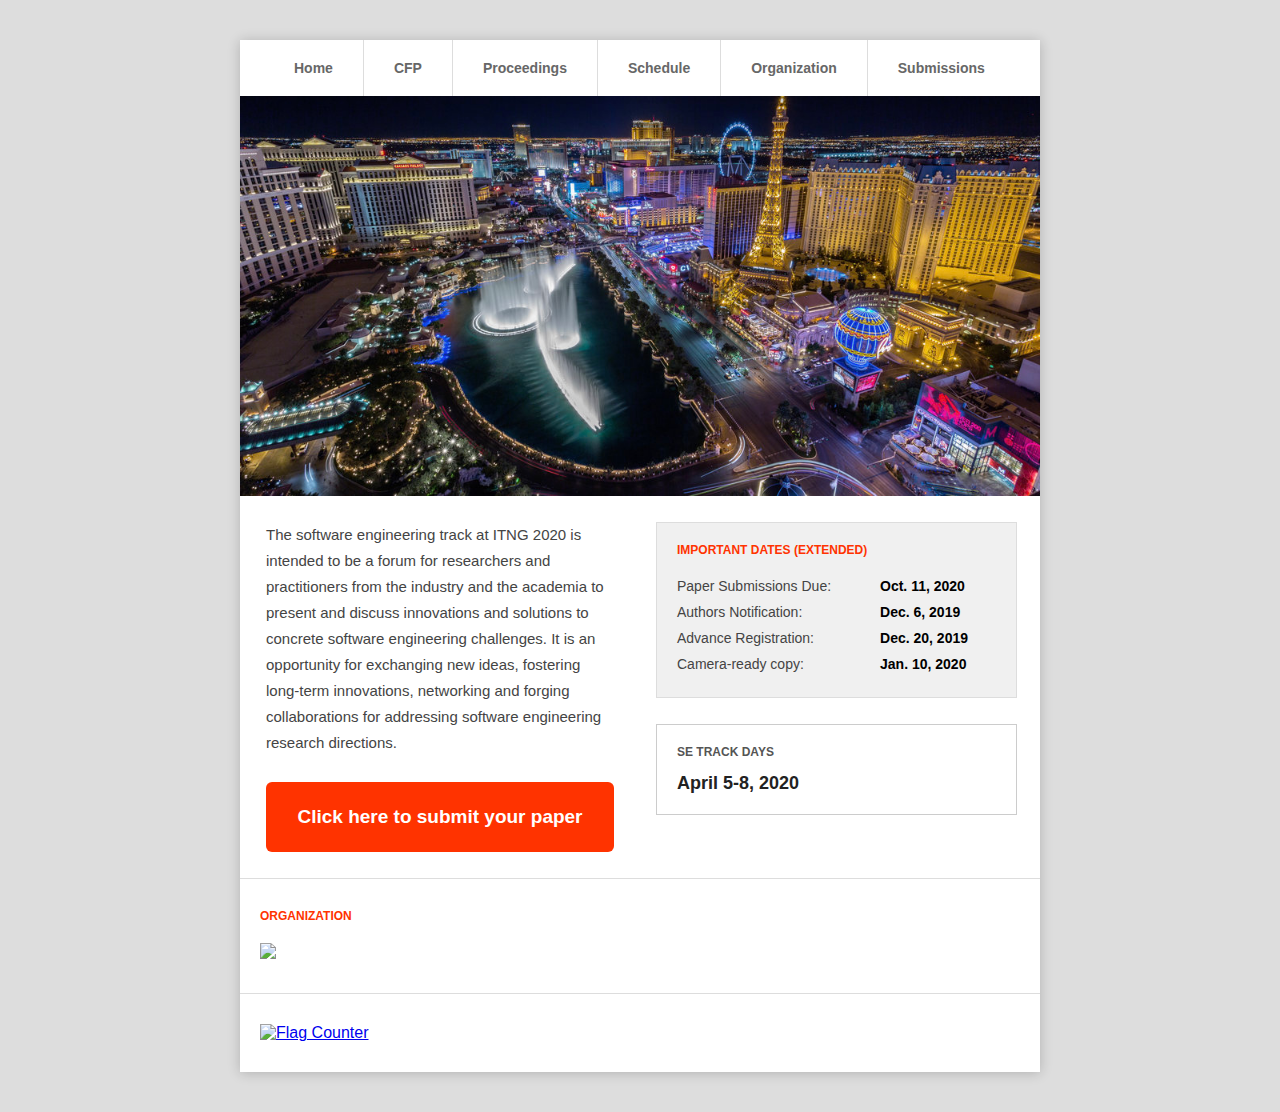
==== docs/index.html @ 319bc02e "Update index.html" ====
<!DOCTYPE html>
<html lang="en">
  <head>
    <meta charset="utf-8">
    <meta name="viewport" content="width=800">
    <meta name="author" content="Glauco Carneiro <glccarneiro@gmail.com>">
    <title>SETrack ITNG 2019</title>
    <link rel="stylesheet" type="text/css" href="assets/style.css">
  </head>
  <body>
    <div id="wrapper">
      <ul id="MenuItems">
        <li class="MenuItem">
          <a href="./index.html">Home</a>
        </li>
        <li class="MenuItem">
          <a href="./cfp.html">CFP</a>
        </li>
        <li class="MenuItem">
          <a href="./proceedings.html">Proceedings</a>
        </li>
        <li class="MenuItem">
          <a href="./schedule.html">Schedule</a>
        </li>
        <li class="MenuItem">
          <a href="./organization.html">Organization</a>
        </li>
        <li class="MenuItem">
          <a href="https://itng.info/submission.php">Submissions</a>
        </li>
      </ul>
      <div class="Header"></div>
      <div style="display: block; clear: both;">
        <div style="width: 50%; float: left;">
          <div style="font-size: 15px; line-height: 26px; padding: 26px; color: #444;">
            The software engineering track at ITNG 2020 is intended to be a forum for researchers and practitioners from the industry and the academia to present and discuss innovations and solutions to concrete software engineering challenges. It is an opportunity for exchanging new ideas, fostering long-term innovations, networking and forging collaborations for addressing software engineering research directions.
            <a id="SubmitPaper" href="https://itng.info/submission.php">
              Click here to submit your paper
            </a>
          </div>
        </div>
        <div style="width: 48%; float: right;">
          <div id="Deadline">
            <h3 class="DeadlineTitle">Important Dates (extended)</h3>
            <table width="100%" cellpadding="0" cellspacing="0" style="font-size: 14px; line-height: 26px;">
              <tr>
                <td style="font-size: 14px; font-weight: 500; color: #444;">Paper Submissions Due:</td>
                <td>
                  <strong>Oct. 11, 2020</strong>
                </td>
              </tr>
              <tr>
                <td style="font-size: 14px; font-weight: 500; color: #444;">Authors Notification:</td>
                <td>
                  <strong>Dec. 6, 2019</strong>
                </td>
              </tr>
              <tr>
                <td style="font-size: 14px; font-weight: 500; color: #444;">Advance Registration:</td>
                <td>
                  <strong>Dec. 20, 2019</strong>
                </td>
              </tr>
              <tr>
                <td style="font-size: 14px; font-weight: 500; color: #444;">Camera-ready copy:</td>
                <td>
                  <strong>Jan. 10, 2020</strong>
                </td>
              </tr>
            </table>
          </div>
          <div id="TrackDays">
            <h3 class="TrackDaysTitle">SE Track days</h3>
            <span class="TrackDaysSE">April 5-8, 2020</span>
          </div>
        </div>
      </div>
      <section id="Organizers">
        <span class="OrganizersLabel">Organization</span>
        <a href="http://www.ppgcomp.unifacs.br" target="_blank" title="Universidade Salvador">
          <img src="images/organization/unifacs.jpg" height="80">
        </a>
      </section>
      <section id="FlagCounter">
        <a href="href="https://info.flagcounter.com/YO9c"><img src="https://s11.flagcounter.com/count2/YO9c/bg_FFFFFF/txt_000000/border_CCCCCC/columns_2/maxflags_10/viewers_0/labels_0/pageviews_0/flags_0/percent_0/" alt="Flag Counter" border="0"></a>
      </section>
    </div>
    <script>
      var _gaq = _gaq || [];
      _gaq.push(['_setAccount', 'UA-21989347-1']);
      _gaq.push(['_trackPageview']);
      (function() {
        var ga = document.createElement('script'); ga.type = 'text/javascript'; ga.async = true;
        ga.src = ('https:' == document.location.protocol ? 'https://ssl' : 'http://www') + '.google-analytics.com/ga.js';
        var s = document.getElementsByTagName('script')[0]; s.parentNode.insertBefore(ga, s);
      })();
    </script>
  </body>
</html>
---- docs/assets/style.css ----
* {
  box-sizing: border-box;
}

body {
  font-family: 'Helvetica Neue', Helvetica, Arial, sans-serif;
  background: #ddd;
  margin: 0;
}

#wrapper {
  margin: 40px auto;
  background: #fff;
  width: 800px;
  box-shadow: 0 1px 12px 0 rgba(0, 0, 0, 0.2);
}

.FullContent {
  padding: 20px;
}

.Header {
  width: 100%;
  height: 400px;
  background: url(../images/VEGAS2020.jpg) no-repeat #000;
  background-position: bottom center;
  background-size: cover;
  display: block;
  clear: both;
}

#MenuItems {
  width: 94%;
  display: block;
  margin: 0 auto;
  padding: 0;
}

#MenuItems li {
  float: left;
  list-style: none;
}

#MenuItems a {
  font-weight: bold;
}

#FlagCounter {
  width: 100%;
  clear: both;
  background: #fff;
  margin: 0 auto;
  padding: 30px 20px;
  border-top: solid 1px #ddd;
  text-align: left;
}

#Organizers {
  width: 100%;
  clear: both;
  background: #fff;
  margin: 0 auto;
  padding: 30px 20px;
  border-top: solid 1px #ddd;
}

.OrganizersLabel {
  display: block;
  font-size: 12px;
  font-weight: 600;
  color: #f30;
  text-transform: uppercase;
  text-align: left;
  margin-bottom: 20px;
}

.PageHeading {
  display: block;
  text-transform: uppercase;
  font-size: 16px;
  color: #676767;
}

.SectionHeading {
  display: block;
  text-transform: uppercase;
  font-size: 12px;
  color: #f30;
  margin-bottom: 20px;
}

.UniversityName {
  font-size: 13px;
  font-weight: 500;
  color: #777;
  margin: 8px 0 0 0;
}

.Organizer {
  background: #fff;
  border: solid 1px #ddd;
  padding: 20px;
  text-align: center;
  margin: 30px 0;
}

.OrganizerAvatar {
  padding: 2px;
  /*border: solid 1px #f0f0f0;*/
}

.OrganizerContactUs {
  font-size: 11px;
  font-weight: bold;
  text-transform: uppercase;
  color: #999;
  display: block;
  margin-top: 16px;
}

.OrganizerName {
  font-size: 15px;
  font-weight: bold;
  color: #444;
  display: block;
  margin-top: 10px;
}

a.OrganizerName {
  text-decoration: none;
}

#Deadline {
  width: 94%;
  display: block;
  padding: 20px;
  margin-top: 26px;
  margin-bottom: 20px;
  background: #f0f0f0;
  border: solid 1px #ddd;
}

#TrackDays {
  width: 94%;
  display: block;
  padding: 20px;
  margin-top: 26px;
  margin-bottom: 20px;
  /*background: #cecece;*/
  border: solid 1px #ccc;
}

.TrackDaysTitle {
  text-transform: uppercase;
  font-size: 12px;
  color: #555;
  margin: 0 0 14px 0;
}

.TrackDaysSE {
  font-size: 18px;
  font-weight: bold;
  color: #222;
}

.DeadlineTitle {
  margin: 0 0 16px 0;
  font-size: 12px;
  font-weight: 600;
  color: #f30;
  text-transform: uppercase;
}

#SubmitPaper {
  display: block;
  margin-top: 26px;
  border-radius: 6px;
  background-color: #f30;
  color: #fff;
  padding: 22px 14px;
  font-size: 19px;
  font-weight: 500;
  text-align: center;
  text-decoration: none;
  font-weight: bold;
}

#SubmitPaper a:hover {
  background-color: #f00;
}

.HeadlineTrack {
  font-size: 30px;
  color: #006600;
  margin: 0;
  background: rgba(0, 0, 0, 0.2);
}

.HeadlineEventName {
  font-size: 28px;
  color: #fff;
  margin: 0;
  background: rgba(0, 0, 0, 0.2);
}

.MenuItem {
  padding: 20px 30px;
  font-size: 14px;
  border-right: solid 1px #ddd;
}

.MenuItem a {
  text-decoration: none;
  color: #676767;
}

.MenuItem a:hover {
  color: #111;
}

.MenuItem:last-child {
  border-right: 0;
}

a:visited {
  color: #999;
}

.SubmissionsType {
  padding: 16px;
  font-size: 14px;
  font-weight: 400;
  line-height: 22px;
  color: #444;
  border: solid 1px #ddd;
  background: #f5f5f5;
  margin-bottom: 10px;
}

#SubmissionsHeading {
  font-size: 15px;
  font-weight: bold;
  color: #555;
  display: block;
}

.SubmissionsTypeHeading {
  font-size: 12px;
  font-weight: bold;
  color: #555;
  margin-bottom: 6px;
  display: block;
  text-transform: uppercase;
}

#CommitteeMembers {
  margin: 0;
  padding: 0;
}

#CommitteeMembers li {
  width: 48%;
  float: left;
  list-style: none;
  margin-bottom: 20px;
}

.CommitteeMembersContainer {
  display: table;
  clear: both;
}
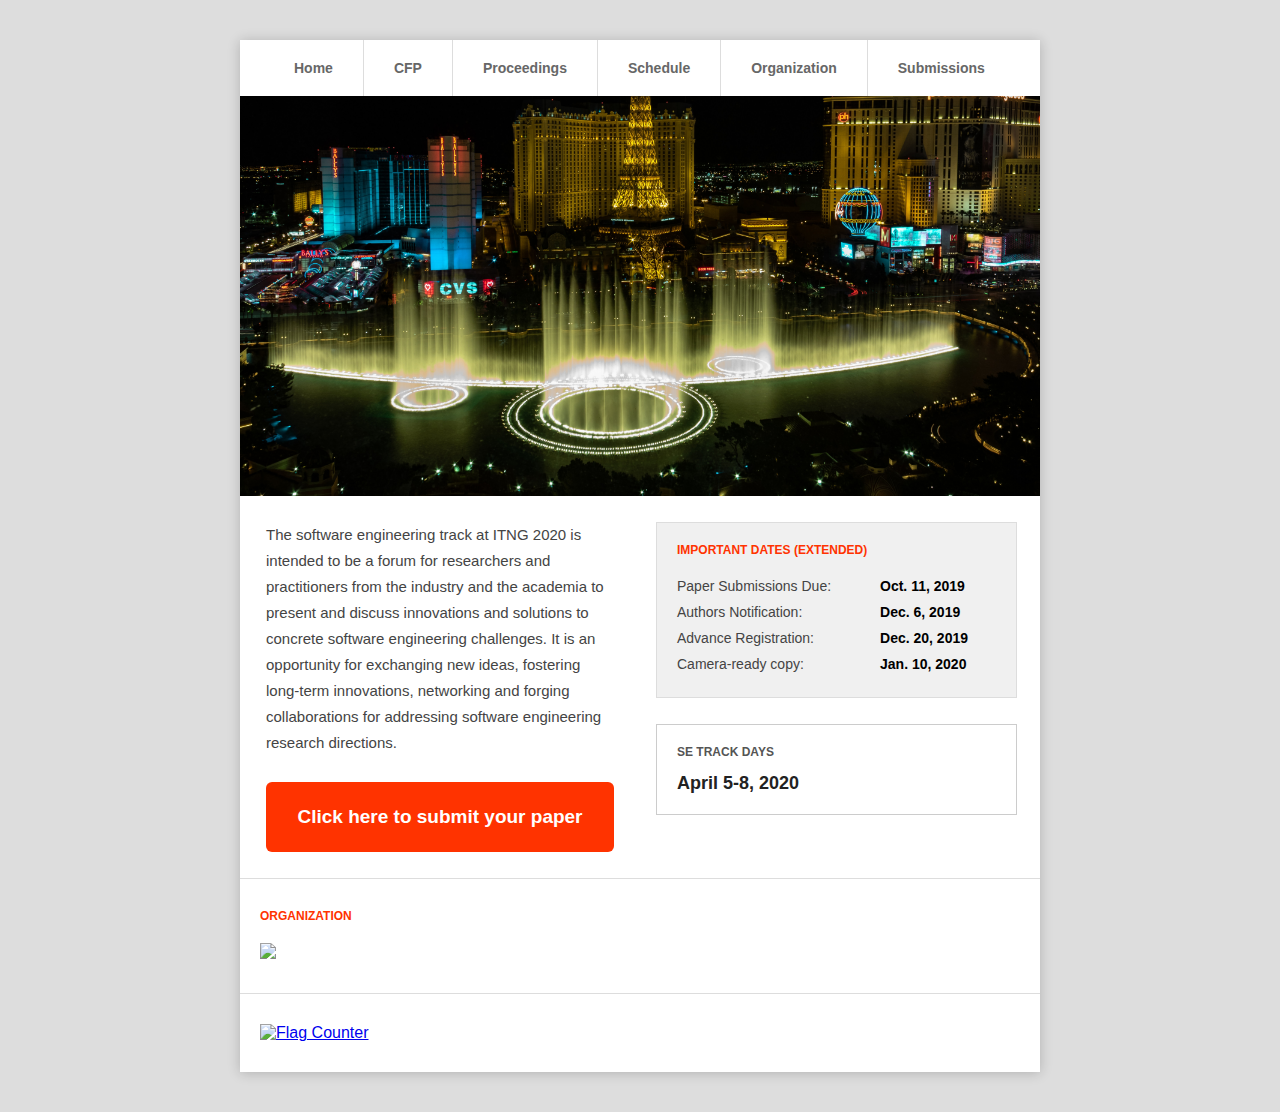
==== commit 62a53a1e: "Update index.html" ====
--- a/docs/index.html
+++ b/docs/index.html
@@ -26,7 +26,7 @@
           <a href="./organization.html">Organization</a>
         </li>
         <li class="MenuItem">
-          <a href="https://itng.info/submission.php">Submissions</a>
+          <a href="https://itng.info/submission.php" target="_blank">Submissions</a>
         </li>
       </ul>
       <div class="Header"></div>
@@ -34,8 +34,8 @@
         <div style="width: 50%; float: left;">
           <div style="font-size: 15px; line-height: 26px; padding: 26px; color: #444;">
             The software engineering track at ITNG 2020 is intended to be a forum for researchers and practitioners from the industry and the academia to present and discuss innovations and solutions to concrete software engineering challenges. It is an opportunity for exchanging new ideas, fostering long-term innovations, networking and forging collaborations for addressing software engineering research directions.
-            <a id="SubmitPaper" href="https://itng.info/submission.php">
-              Click here to submit your paper
+            <a id="SubmitPaper" href="https://itng.info/submission.php" target="_blank">
+                Click here to submit your paper
             </a>
           </div>
         </div>
@@ -46,7 +46,7 @@
               <tr>
                 <td style="font-size: 14px; font-weight: 500; color: #444;">Paper Submissions Due:</td>
                 <td>
-                  <strong>Oct. 11, 2020</strong>
+                  <strong>Oct. 11, 2019</strong>
                 </td>
               </tr>
               <tr>
--- a/docs/assets/style.css
+++ b/docs/assets/style.css
@@ -22,7 +22,7 @@
 .Header {
   width: 100%;
   height: 400px;
-  background: url(../images/VEGAS2020.jpg) no-repeat #000;
+  background: url(../images/LasVegas4.jpg) no-repeat #000;
   background-position: bottom center;
   background-size: cover;
   display: block;
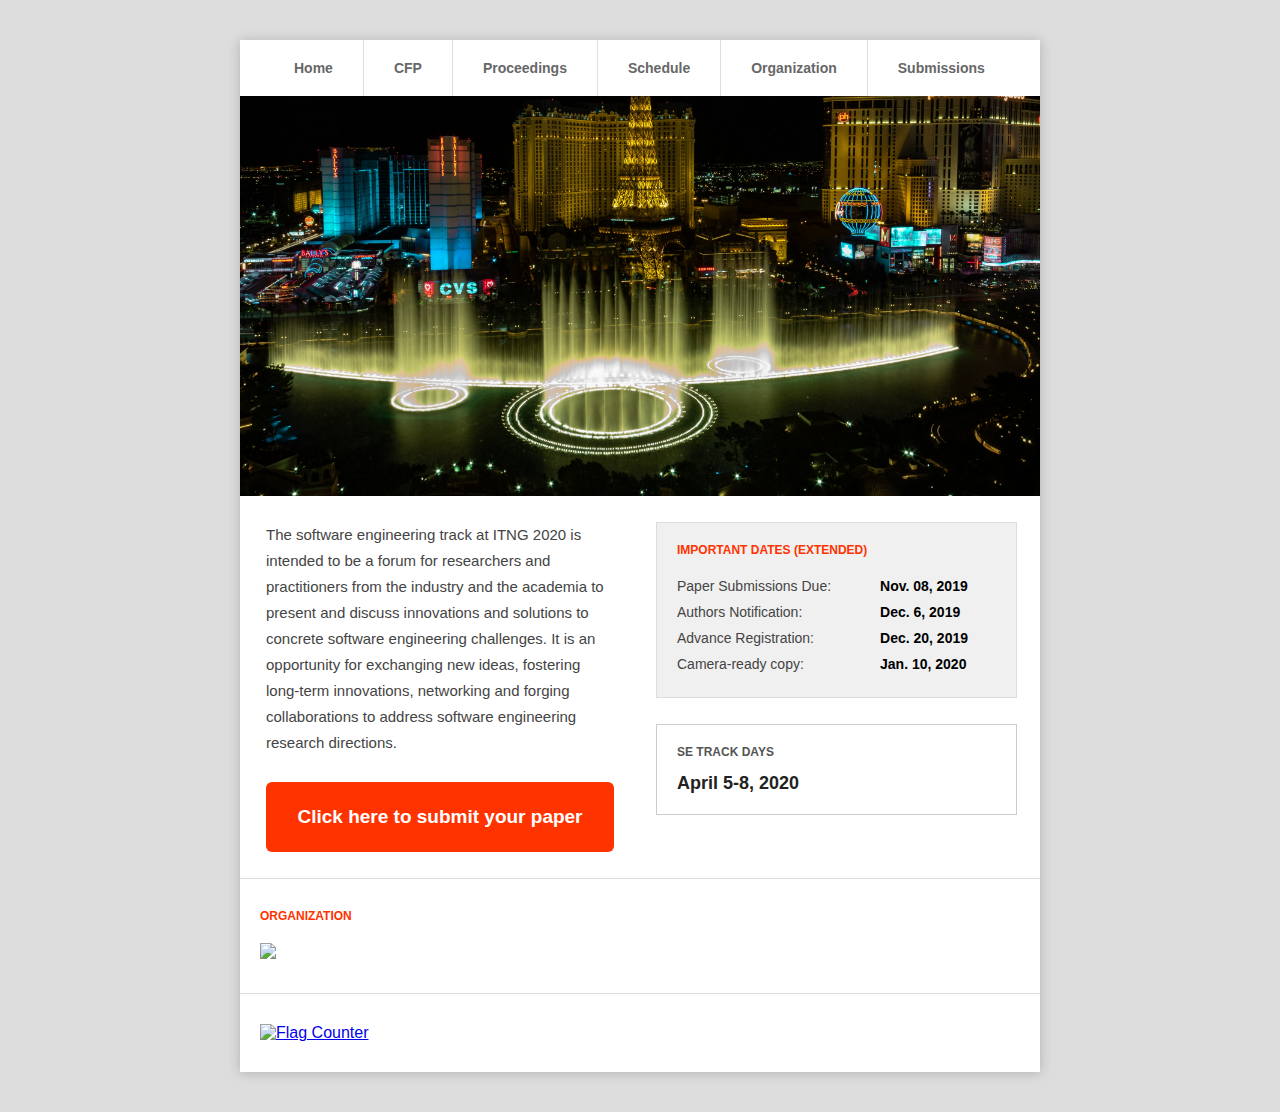
==== commit 7d74a2e2: "Update index.html" ====
--- a/docs/index.html
+++ b/docs/index.html
@@ -33,7 +33,7 @@
       <div style="display: block; clear: both;">
         <div style="width: 50%; float: left;">
           <div style="font-size: 15px; line-height: 26px; padding: 26px; color: #444;">
-            The software engineering track at ITNG 2020 is intended to be a forum for researchers and practitioners from the industry and the academia to present and discuss innovations and solutions to concrete software engineering challenges. It is an opportunity for exchanging new ideas, fostering long-term innovations, networking and forging collaborations for addressing software engineering research directions.
+            The software engineering track at ITNG 2020 is intended to be a forum for researchers and practitioners from the industry and the academia to present and discuss innovations and solutions to concrete software engineering challenges. It is an opportunity for exchanging new ideas, fostering long-term innovations, networking and forging collaborations to address software engineering research directions.
             <a id="SubmitPaper" href="https://itng.info/submission.php" target="_blank">
                 Click here to submit your paper
             </a>
@@ -46,7 +46,7 @@
               <tr>
                 <td style="font-size: 14px; font-weight: 500; color: #444;">Paper Submissions Due:</td>
                 <td>
-                  <strong>Oct. 11, 2019</strong>
+                  <strong>Nov. 08, 2019</strong>
                 </td>
               </tr>
               <tr>
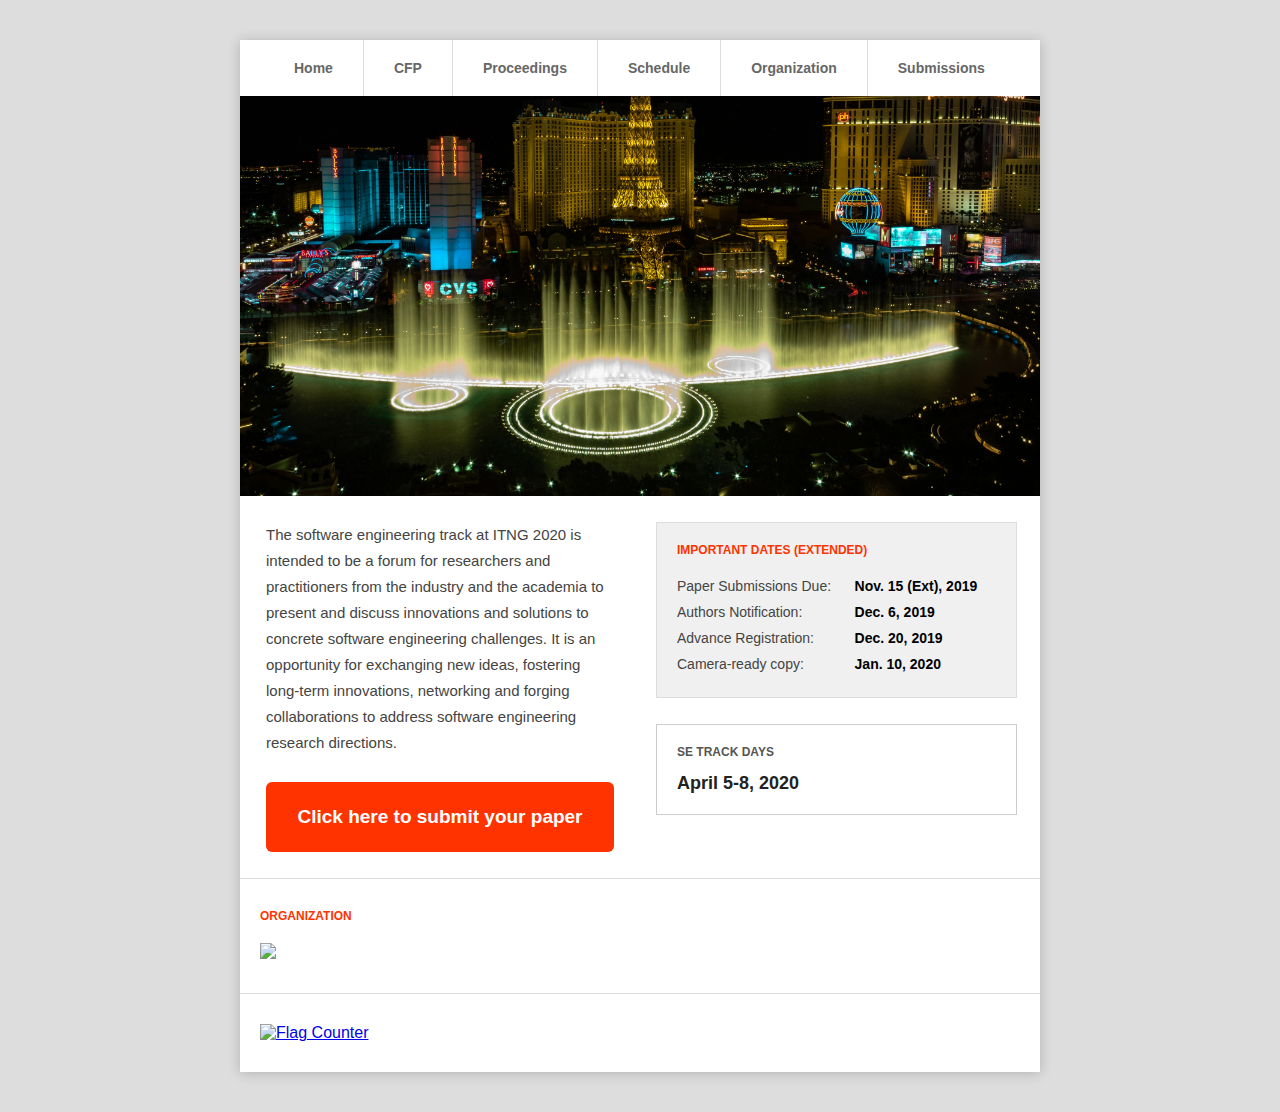
==== commit 686ff34c: "Update index.html" ====
--- a/docs/index.html
+++ b/docs/index.html
@@ -46,7 +46,7 @@
               <tr>
                 <td style="font-size: 14px; font-weight: 500; color: #444;">Paper Submissions Due:</td>
                 <td>
-                  <strong>Nov. 08, 2019</strong>
+                  <strong>Nov. 15 (Ext), 2019</strong>
                 </td>
               </tr>
               <tr>
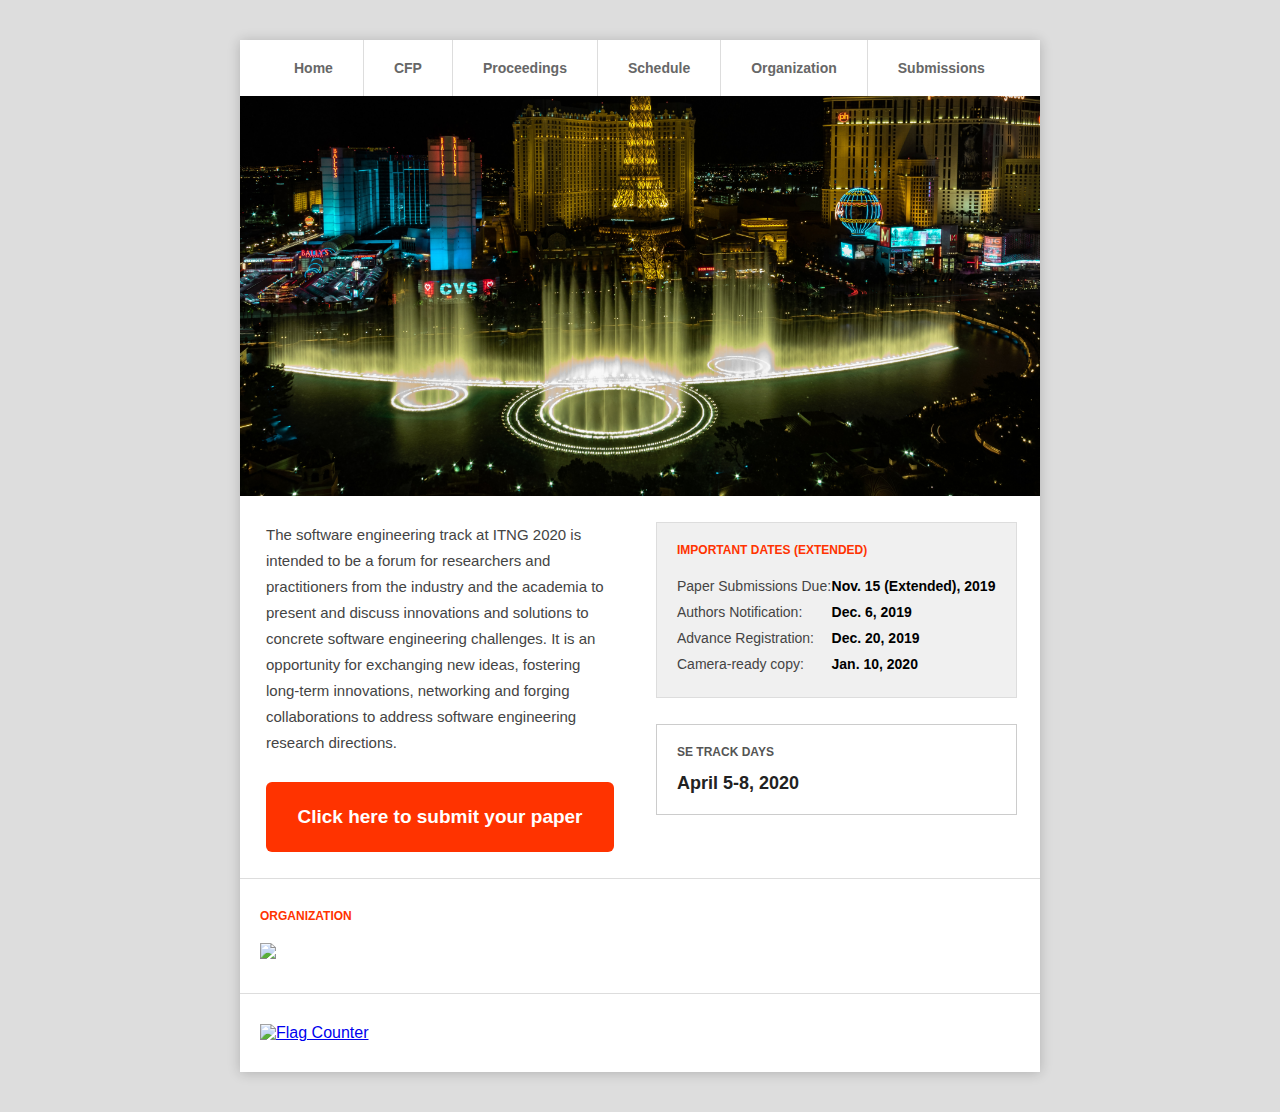
==== commit 34f39da6: "Update index.html" ====
--- a/docs/index.html
+++ b/docs/index.html
@@ -46,7 +46,7 @@
               <tr>
                 <td style="font-size: 14px; font-weight: 500; color: #444;">Paper Submissions Due:</td>
                 <td>
-                  <strong>Nov. 15 (Ext), 2019</strong>
+                  <strong>Nov. 15 (Extended), 2019</strong>
                 </td>
               </tr>
               <tr>
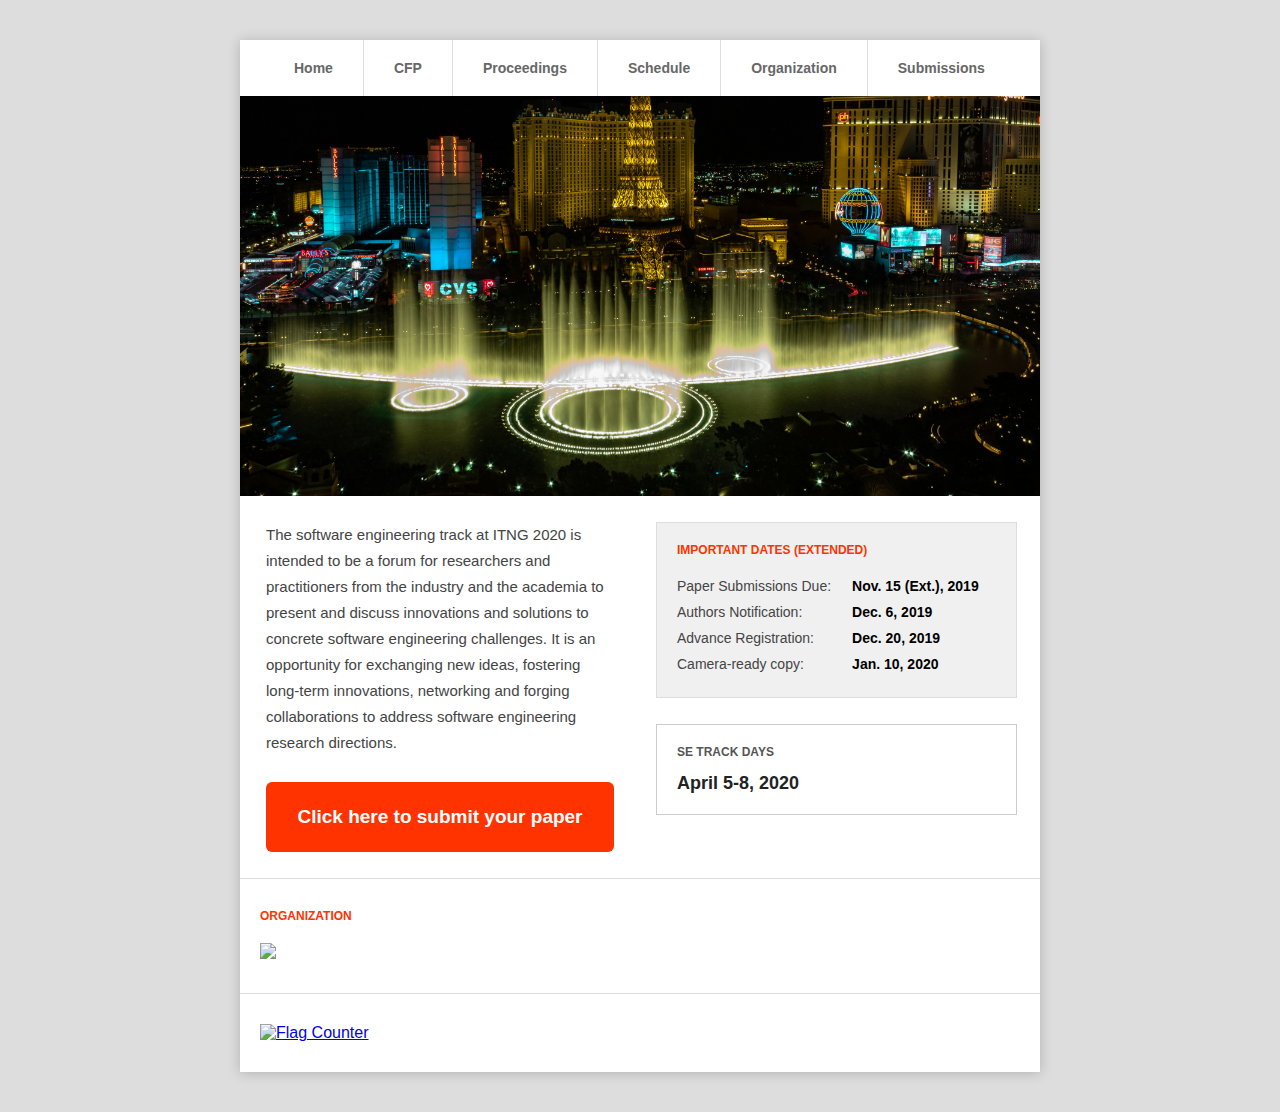
==== commit 75382db3: "Update index.html" ====
--- a/docs/index.html
+++ b/docs/index.html
@@ -46,7 +46,7 @@
               <tr>
                 <td style="font-size: 14px; font-weight: 500; color: #444;">Paper Submissions Due:</td>
                 <td>
-                  <strong>Nov. 15 (Extended), 2019</strong>
+                  <strong>Nov. 15 (Ext.), 2019</strong>
                 </td>
               </tr>
               <tr>
